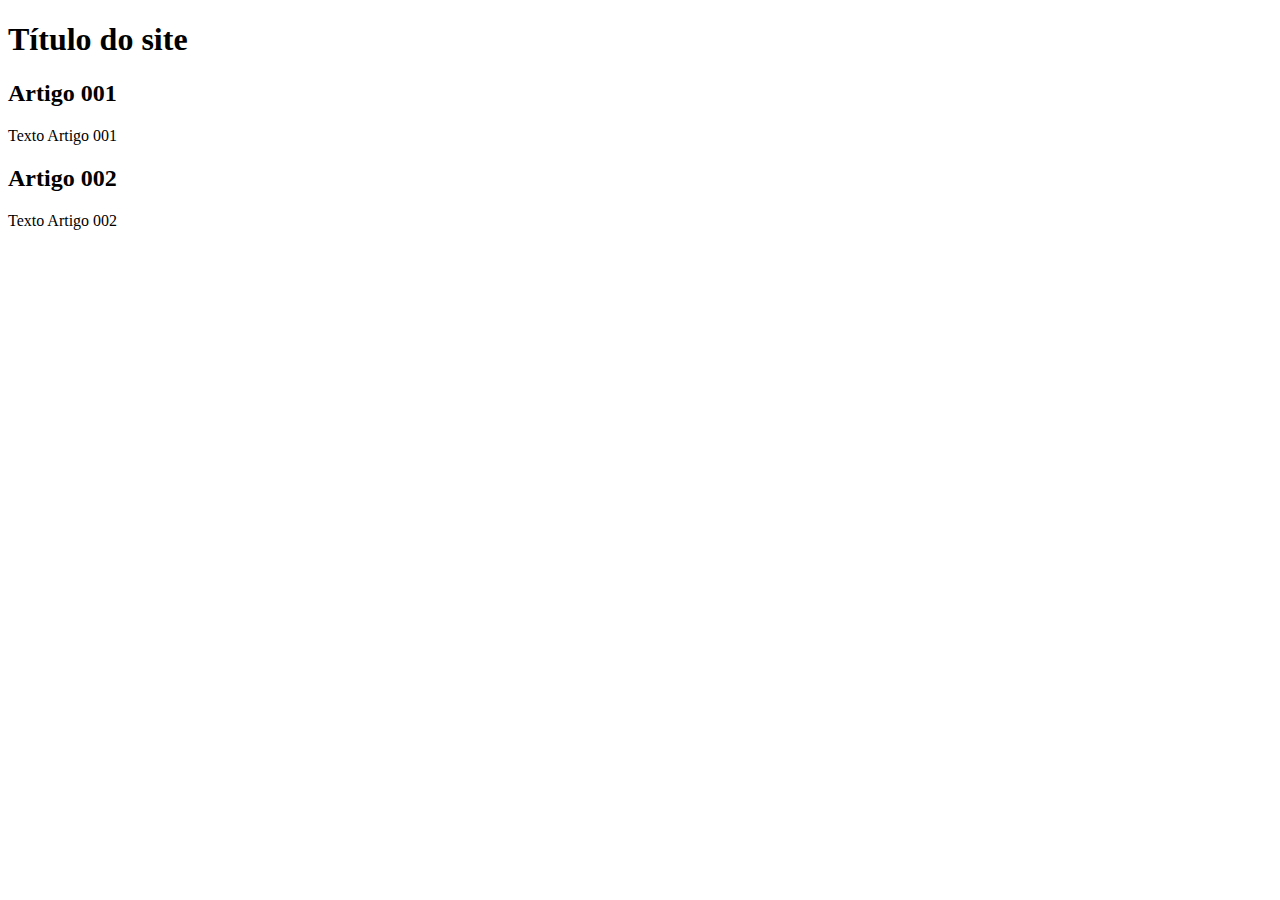
==== index.html @ f663260e "add index" ====
<!DOCTYPE html>
<html lang="pt-BR">
<head>
    <meta charset="UTF-8">
    <meta name="viewport" content="width=device-width, initial-scale=1.0">
    <title>Título do site</title>
</head>
<body>
    <main>
        <header>
             <h1>Título do site</h1>     
        </header>
        <article>
              <h2>Artigo 001</h2>
              <p>Texto Artigo 001</p>
            </article>

            <article>
                <h2>Artigo 002</h2>
                 <p>Texto Artigo 002</p>
            </article>

    </main>
</body>
</html>
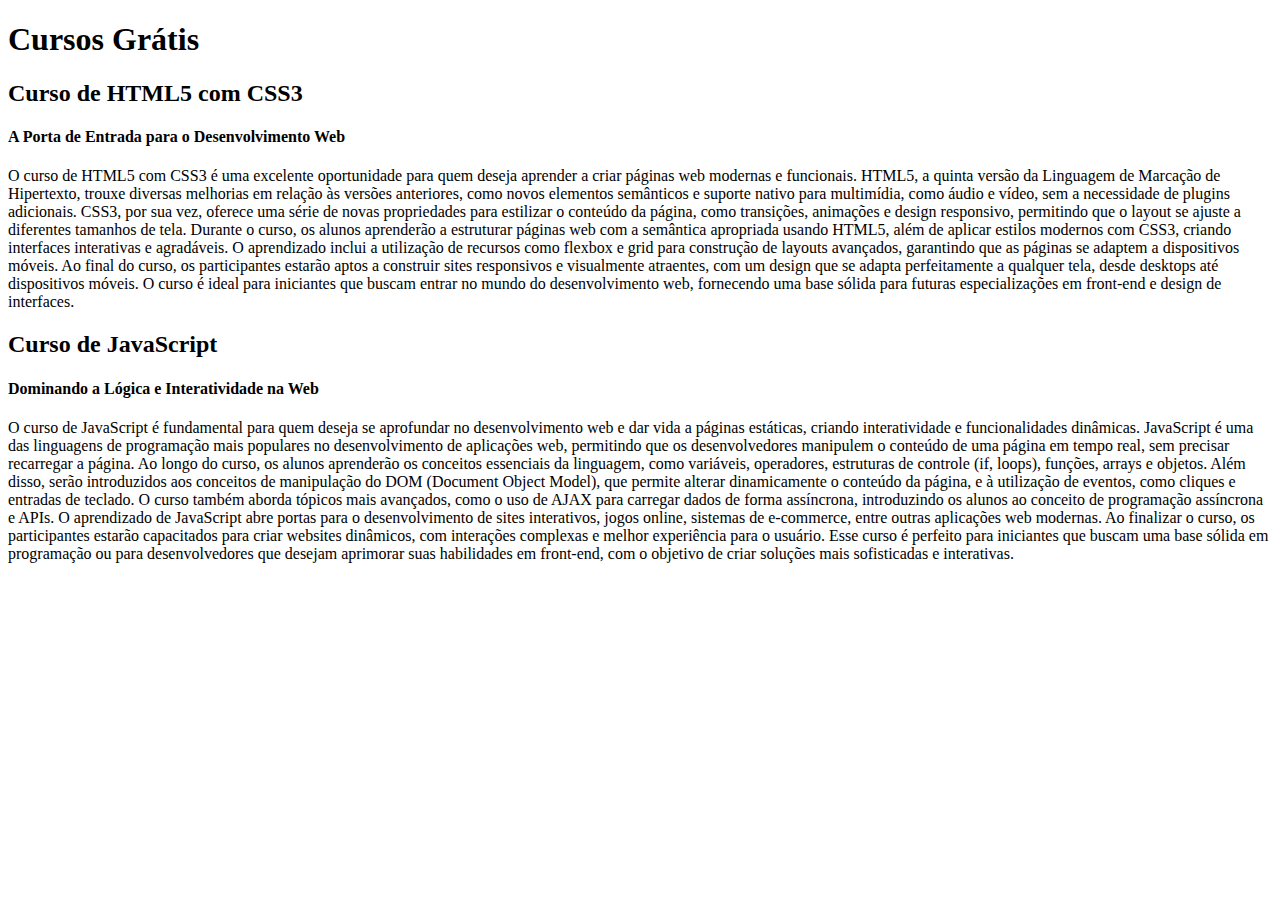
==== commit c862f7f0: "Wrote the content" ====
--- a/index.html
+++ b/index.html
@@ -8,16 +8,26 @@
 <body>
     <main>
         <header>
-             <h1>Título do site</h1>     
+             <h1>Cursos Grátis</h1>     
         </header>
         <article>
-              <h2>Artigo 001</h2>
-              <p>Texto Artigo 001</p>
+              <h2>Curso de HTML5 com CSS3</h2>
+              <h4>A Porta de Entrada para o Desenvolvimento Web</h4>
+              <p>O curso de HTML5 com CSS3 é uma excelente oportunidade para quem deseja aprender a criar páginas web modernas e funcionais. HTML5, a quinta versão da Linguagem de Marcação de Hipertexto, trouxe diversas melhorias em relação às versões anteriores, como novos elementos semânticos e suporte nativo para multimídia, como áudio e vídeo, sem a necessidade de plugins adicionais. CSS3, por sua vez, oferece uma série de novas propriedades para estilizar o conteúdo da página, como transições, animações e design responsivo, permitindo que o layout se ajuste a diferentes tamanhos de tela.
+              Durante o curso, os alunos aprenderão a estruturar páginas web com a semântica apropriada usando HTML5, além de aplicar estilos modernos com CSS3, criando interfaces interativas e agradáveis. O aprendizado inclui a utilização de recursos como flexbox e grid para construção de layouts avançados, garantindo que as páginas se adaptem a dispositivos móveis.
+              Ao final do curso, os participantes estarão aptos a construir sites responsivos e visualmente atraentes, com um design que se adapta perfeitamente a qualquer tela, desde desktops até dispositivos móveis. O curso é ideal para iniciantes que buscam entrar no mundo do desenvolvimento web, fornecendo uma base sólida para futuras especializações em front-end e design de interfaces.</p>
             </article>
 
             <article>
-                <h2>Artigo 002</h2>
-                 <p>Texto Artigo 002</p>
+                <h2>Curso de JavaScript</h2>
+                <h4>Dominando a Lógica e Interatividade na Web</h4>
+                <p>O curso de JavaScript é fundamental para quem deseja se aprofundar no desenvolvimento web e dar vida a páginas estáticas, criando interatividade e funcionalidades dinâmicas. JavaScript é uma das linguagens de programação mais populares no desenvolvimento de aplicações web, permitindo que os desenvolvedores manipulem o conteúdo de uma página em tempo real, sem precisar recarregar a página.
+
+                    Ao longo do curso, os alunos aprenderão os conceitos essenciais da linguagem, como variáveis, operadores, estruturas de controle (if, loops), funções, arrays e objetos. Além disso, serão introduzidos aos conceitos de manipulação do DOM (Document Object Model), que permite alterar dinamicamente o conteúdo da página, e à utilização de eventos, como cliques e entradas de teclado.
+                    
+                    O curso também aborda tópicos mais avançados, como o uso de AJAX para carregar dados de forma assíncrona, introduzindo os alunos ao conceito de programação assíncrona e APIs. O aprendizado de JavaScript abre portas para o desenvolvimento de sites interativos, jogos online, sistemas de e-commerce, entre outras aplicações web modernas.
+                    
+                    Ao finalizar o curso, os participantes estarão capacitados para criar websites dinâmicos, com interações complexas e melhor experiência para o usuário. Esse curso é perfeito para iniciantes que buscam uma base sólida em programação ou para desenvolvedores que desejam aprimorar suas habilidades em front-end, com o objetivo de criar soluções mais sofisticadas e interativas.</p>
             </article>
 
     </main>
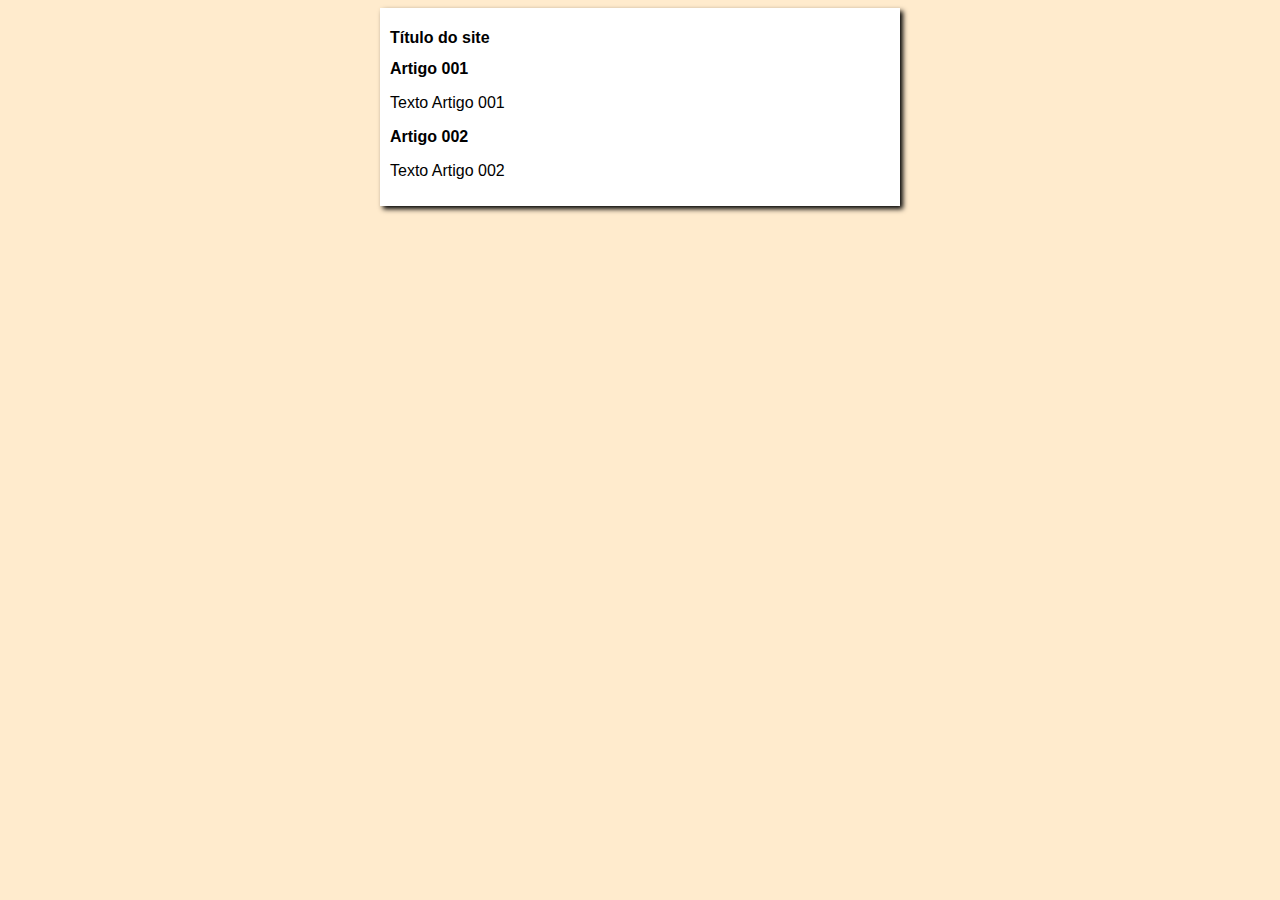
==== commit 45605b8d: "Started the Design" ====
--- a/index.html
+++ b/index.html
@@ -4,30 +4,21 @@
     <meta charset="UTF-8">
     <meta name="viewport" content="width=device-width, initial-scale=1.0">
     <title>Título do site</title>
+    <link rel="stylesheet" href="estilos/style.css">
 </head>
 <body>
     <main>
         <header>
-             <h1>Cursos Grátis</h1>     
+             <h1>Título do site</h1>     
         </header>
         <article>
-              <h2>Curso de HTML5 com CSS3</h2>
-              <h4>A Porta de Entrada para o Desenvolvimento Web</h4>
-              <p>O curso de HTML5 com CSS3 é uma excelente oportunidade para quem deseja aprender a criar páginas web modernas e funcionais. HTML5, a quinta versão da Linguagem de Marcação de Hipertexto, trouxe diversas melhorias em relação às versões anteriores, como novos elementos semânticos e suporte nativo para multimídia, como áudio e vídeo, sem a necessidade de plugins adicionais. CSS3, por sua vez, oferece uma série de novas propriedades para estilizar o conteúdo da página, como transições, animações e design responsivo, permitindo que o layout se ajuste a diferentes tamanhos de tela.
-              Durante o curso, os alunos aprenderão a estruturar páginas web com a semântica apropriada usando HTML5, além de aplicar estilos modernos com CSS3, criando interfaces interativas e agradáveis. O aprendizado inclui a utilização de recursos como flexbox e grid para construção de layouts avançados, garantindo que as páginas se adaptem a dispositivos móveis.
-              Ao final do curso, os participantes estarão aptos a construir sites responsivos e visualmente atraentes, com um design que se adapta perfeitamente a qualquer tela, desde desktops até dispositivos móveis. O curso é ideal para iniciantes que buscam entrar no mundo do desenvolvimento web, fornecendo uma base sólida para futuras especializações em front-end e design de interfaces.</p>
+              <h2>Artigo 001</h2>
+              <p>Texto Artigo 001</p>
             </article>
 
             <article>
-                <h2>Curso de JavaScript</h2>
-                <h4>Dominando a Lógica e Interatividade na Web</h4>
-                <p>O curso de JavaScript é fundamental para quem deseja se aprofundar no desenvolvimento web e dar vida a páginas estáticas, criando interatividade e funcionalidades dinâmicas. JavaScript é uma das linguagens de programação mais populares no desenvolvimento de aplicações web, permitindo que os desenvolvedores manipulem o conteúdo de uma página em tempo real, sem precisar recarregar a página.
-
-                    Ao longo do curso, os alunos aprenderão os conceitos essenciais da linguagem, como variáveis, operadores, estruturas de controle (if, loops), funções, arrays e objetos. Além disso, serão introduzidos aos conceitos de manipulação do DOM (Document Object Model), que permite alterar dinamicamente o conteúdo da página, e à utilização de eventos, como cliques e entradas de teclado.
-                    
-                    O curso também aborda tópicos mais avançados, como o uso de AJAX para carregar dados de forma assíncrona, introduzindo os alunos ao conceito de programação assíncrona e APIs. O aprendizado de JavaScript abre portas para o desenvolvimento de sites interativos, jogos online, sistemas de e-commerce, entre outras aplicações web modernas.
-                    
-                    Ao finalizar o curso, os participantes estarão capacitados para criar websites dinâmicos, com interações complexas e melhor experiência para o usuário. Esse curso é perfeito para iniciantes que buscam uma base sólida em programação ou para desenvolvedores que desejam aprimorar suas habilidades em front-end, com o objetivo de criar soluções mais sofisticadas e interativas.</p>
+                <h2>Artigo 002</h2>
+                 <p>Texto Artigo 002</p>
             </article>
 
     </main>
--- a/estilos/style.css
+++ b/estilos/style.css
@@ -0,0 +1,17 @@
+* {
+    font-family: Arial, Helvetica, sans-serif;
+    font-size: 16px;
+}
+
+body{
+    background-color: blanchedalmond;
+}
+
+
+main{
+    background-color: white;
+    box-shadow: 3px 3px 5px black;
+    width: 500px;
+    margin: auto;
+    padding: 10px;
+}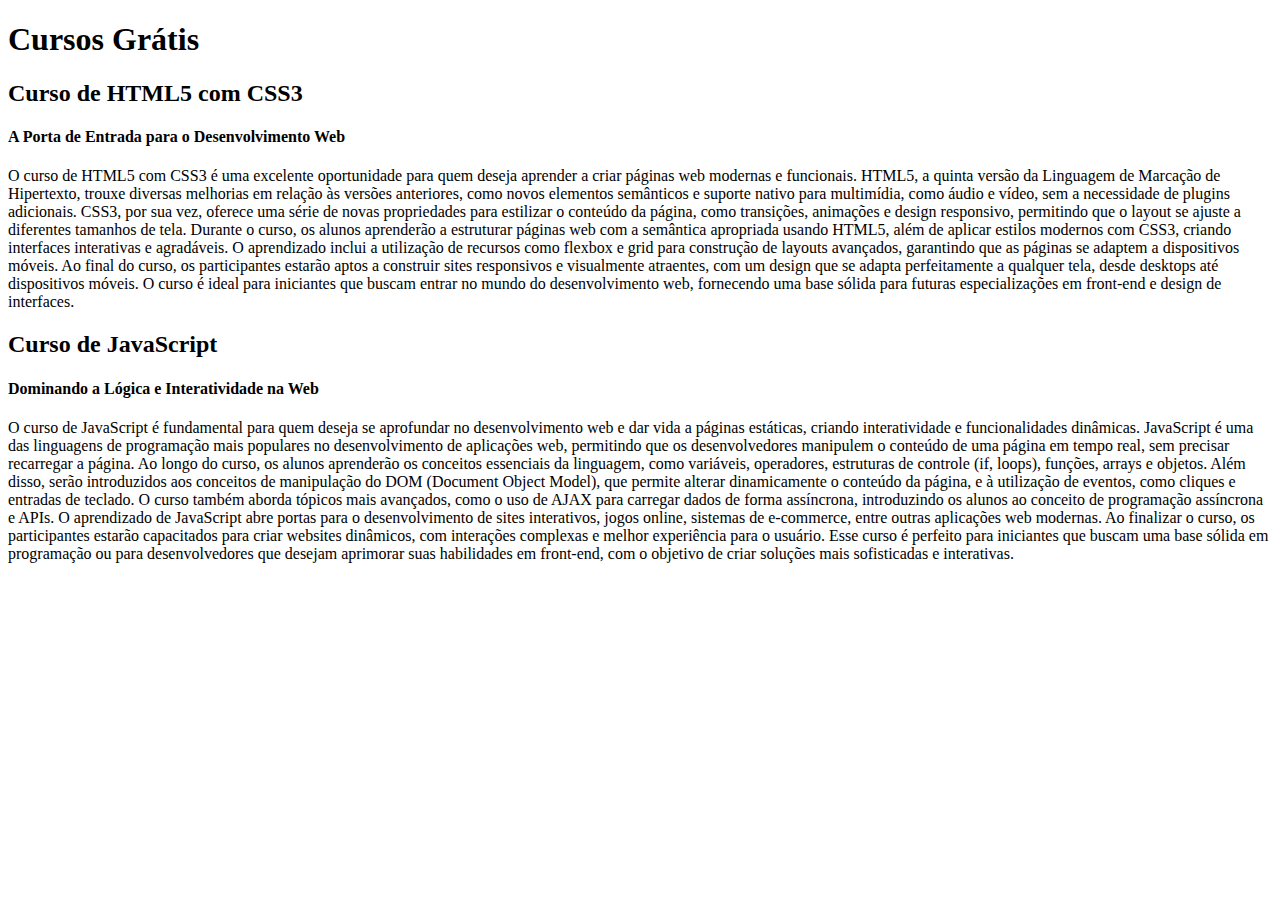
==== commit a1495926: "Changed the title of the content" ====
--- a/index.html
+++ b/index.html
@@ -3,22 +3,31 @@
 <head>
     <meta charset="UTF-8">
     <meta name="viewport" content="width=device-width, initial-scale=1.0">
-    <title>Título do site</title>
-    <link rel="stylesheet" href="estilos/style.css">
+    <title>Curso em vídeo</title>
 </head>
 <body>
     <main>
         <header>
-             <h1>Título do site</h1>     
+             <h1>Cursos Grátis</h1>     
         </header>
         <article>
-              <h2>Artigo 001</h2>
-              <p>Texto Artigo 001</p>
+              <h2>Curso de HTML5 com CSS3</h2>
+              <h4>A Porta de Entrada para o Desenvolvimento Web</h4>
+              <p>O curso de HTML5 com CSS3 é uma excelente oportunidade para quem deseja aprender a criar páginas web modernas e funcionais. HTML5, a quinta versão da Linguagem de Marcação de Hipertexto, trouxe diversas melhorias em relação às versões anteriores, como novos elementos semânticos e suporte nativo para multimídia, como áudio e vídeo, sem a necessidade de plugins adicionais. CSS3, por sua vez, oferece uma série de novas propriedades para estilizar o conteúdo da página, como transições, animações e design responsivo, permitindo que o layout se ajuste a diferentes tamanhos de tela.
+              Durante o curso, os alunos aprenderão a estruturar páginas web com a semântica apropriada usando HTML5, além de aplicar estilos modernos com CSS3, criando interfaces interativas e agradáveis. O aprendizado inclui a utilização de recursos como flexbox e grid para construção de layouts avançados, garantindo que as páginas se adaptem a dispositivos móveis.
+              Ao final do curso, os participantes estarão aptos a construir sites responsivos e visualmente atraentes, com um design que se adapta perfeitamente a qualquer tela, desde desktops até dispositivos móveis. O curso é ideal para iniciantes que buscam entrar no mundo do desenvolvimento web, fornecendo uma base sólida para futuras especializações em front-end e design de interfaces.</p>
             </article>
 
             <article>
-                <h2>Artigo 002</h2>
-                 <p>Texto Artigo 002</p>
+                <h2>Curso de JavaScript</h2>
+                <h4>Dominando a Lógica e Interatividade na Web</h4>
+                <p>O curso de JavaScript é fundamental para quem deseja se aprofundar no desenvolvimento web e dar vida a páginas estáticas, criando interatividade e funcionalidades dinâmicas. JavaScript é uma das linguagens de programação mais populares no desenvolvimento de aplicações web, permitindo que os desenvolvedores manipulem o conteúdo de uma página em tempo real, sem precisar recarregar a página.
+
+                    Ao longo do curso, os alunos aprenderão os conceitos essenciais da linguagem, como variáveis, operadores, estruturas de controle (if, loops), funções, arrays e objetos. Além disso, serão introduzidos aos conceitos de manipulação do DOM (Document Object Model), que permite alterar dinamicamente o conteúdo da página, e à utilização de eventos, como cliques e entradas de teclado.
+                    
+                    O curso também aborda tópicos mais avançados, como o uso de AJAX para carregar dados de forma assíncrona, introduzindo os alunos ao conceito de programação assíncrona e APIs. O aprendizado de JavaScript abre portas para o desenvolvimento de sites interativos, jogos online, sistemas de e-commerce, entre outras aplicações web modernas.
+                    
+                    Ao finalizar o curso, os participantes estarão capacitados para criar websites dinâmicos, com interações complexas e melhor experiência para o usuário. Esse curso é perfeito para iniciantes que buscam uma base sólida em programação ou para desenvolvedores que desejam aprimorar suas habilidades em front-end, com o objetivo de criar soluções mais sofisticadas e interativas.</p>
             </article>
 
     </main>
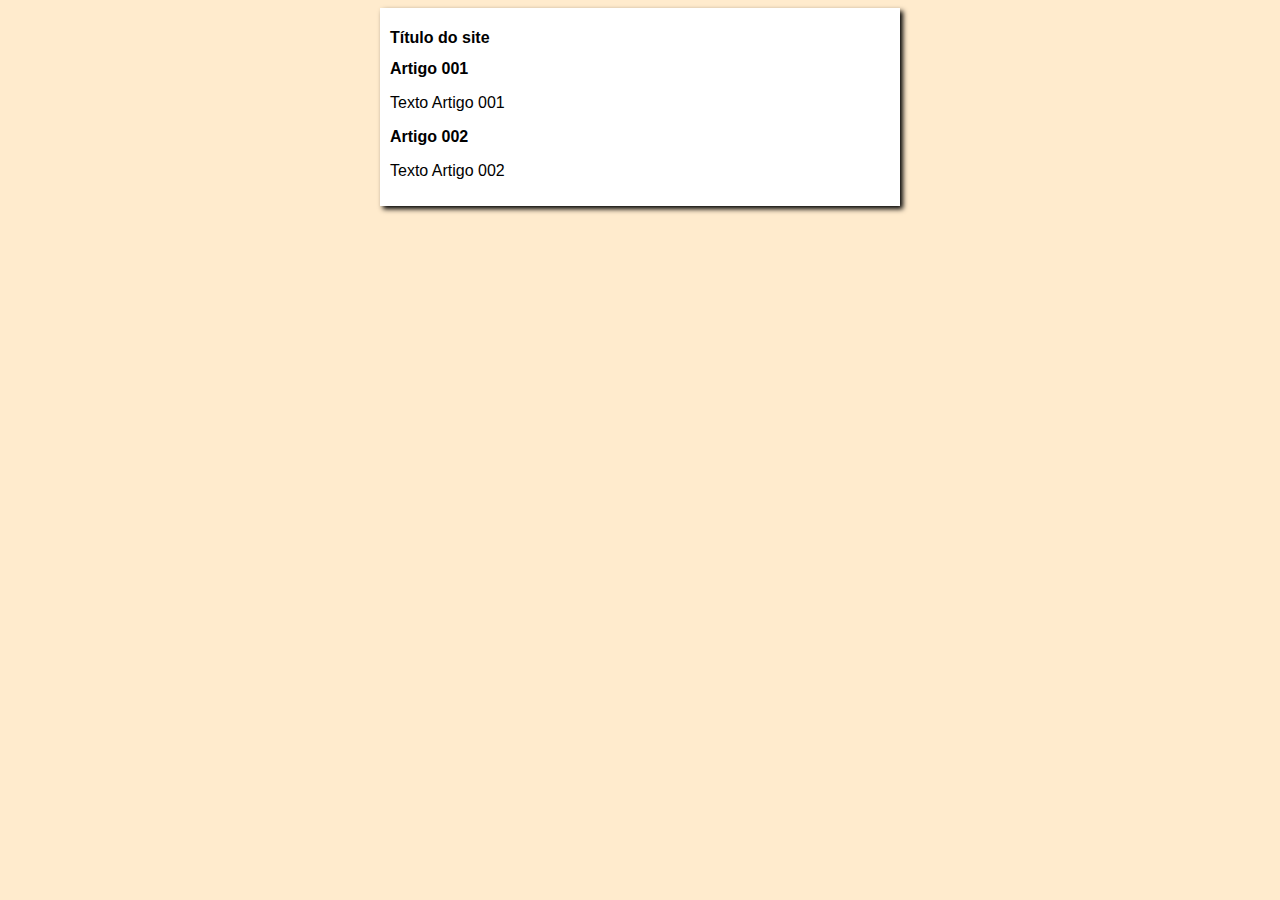
==== commit 225f526a: "Changed the title of the Design" ====
--- a/index.html
+++ b/index.html
@@ -4,30 +4,21 @@
     <meta charset="UTF-8">
     <meta name="viewport" content="width=device-width, initial-scale=1.0">
     <title>Curso em vídeo</title>
+    <link rel="stylesheet" href="estilos/style.css">
 </head>
 <body>
     <main>
         <header>
-             <h1>Cursos Grátis</h1>     
+             <h1>Título do site</h1>     
         </header>
         <article>
-              <h2>Curso de HTML5 com CSS3</h2>
-              <h4>A Porta de Entrada para o Desenvolvimento Web</h4>
-              <p>O curso de HTML5 com CSS3 é uma excelente oportunidade para quem deseja aprender a criar páginas web modernas e funcionais. HTML5, a quinta versão da Linguagem de Marcação de Hipertexto, trouxe diversas melhorias em relação às versões anteriores, como novos elementos semânticos e suporte nativo para multimídia, como áudio e vídeo, sem a necessidade de plugins adicionais. CSS3, por sua vez, oferece uma série de novas propriedades para estilizar o conteúdo da página, como transições, animações e design responsivo, permitindo que o layout se ajuste a diferentes tamanhos de tela.
-              Durante o curso, os alunos aprenderão a estruturar páginas web com a semântica apropriada usando HTML5, além de aplicar estilos modernos com CSS3, criando interfaces interativas e agradáveis. O aprendizado inclui a utilização de recursos como flexbox e grid para construção de layouts avançados, garantindo que as páginas se adaptem a dispositivos móveis.
-              Ao final do curso, os participantes estarão aptos a construir sites responsivos e visualmente atraentes, com um design que se adapta perfeitamente a qualquer tela, desde desktops até dispositivos móveis. O curso é ideal para iniciantes que buscam entrar no mundo do desenvolvimento web, fornecendo uma base sólida para futuras especializações em front-end e design de interfaces.</p>
+              <h2>Artigo 001</h2>
+              <p>Texto Artigo 001</p>
             </article>
 
             <article>
-                <h2>Curso de JavaScript</h2>
-                <h4>Dominando a Lógica e Interatividade na Web</h4>
-                <p>O curso de JavaScript é fundamental para quem deseja se aprofundar no desenvolvimento web e dar vida a páginas estáticas, criando interatividade e funcionalidades dinâmicas. JavaScript é uma das linguagens de programação mais populares no desenvolvimento de aplicações web, permitindo que os desenvolvedores manipulem o conteúdo de uma página em tempo real, sem precisar recarregar a página.
-
-                    Ao longo do curso, os alunos aprenderão os conceitos essenciais da linguagem, como variáveis, operadores, estruturas de controle (if, loops), funções, arrays e objetos. Além disso, serão introduzidos aos conceitos de manipulação do DOM (Document Object Model), que permite alterar dinamicamente o conteúdo da página, e à utilização de eventos, como cliques e entradas de teclado.
-                    
-                    O curso também aborda tópicos mais avançados, como o uso de AJAX para carregar dados de forma assíncrona, introduzindo os alunos ao conceito de programação assíncrona e APIs. O aprendizado de JavaScript abre portas para o desenvolvimento de sites interativos, jogos online, sistemas de e-commerce, entre outras aplicações web modernas.
-                    
-                    Ao finalizar o curso, os participantes estarão capacitados para criar websites dinâmicos, com interações complexas e melhor experiência para o usuário. Esse curso é perfeito para iniciantes que buscam uma base sólida em programação ou para desenvolvedores que desejam aprimorar suas habilidades em front-end, com o objetivo de criar soluções mais sofisticadas e interativas.</p>
+                <h2>Artigo 002</h2>
+                 <p>Texto Artigo 002</p>
             </article>
 
     </main>
--- a/estilos/style.css
+++ b/estilos/style.css
@@ -0,0 +1,17 @@
+* {
+    font-family: Arial, Helvetica, sans-serif;
+    font-size: 16px;
+}
+
+body{
+    background-color: blanchedalmond;
+}
+
+
+main{
+    background-color: white;
+    box-shadow: 3px 3px 5px black;
+    width: 500px;
+    margin: auto;
+    padding: 10px;
+}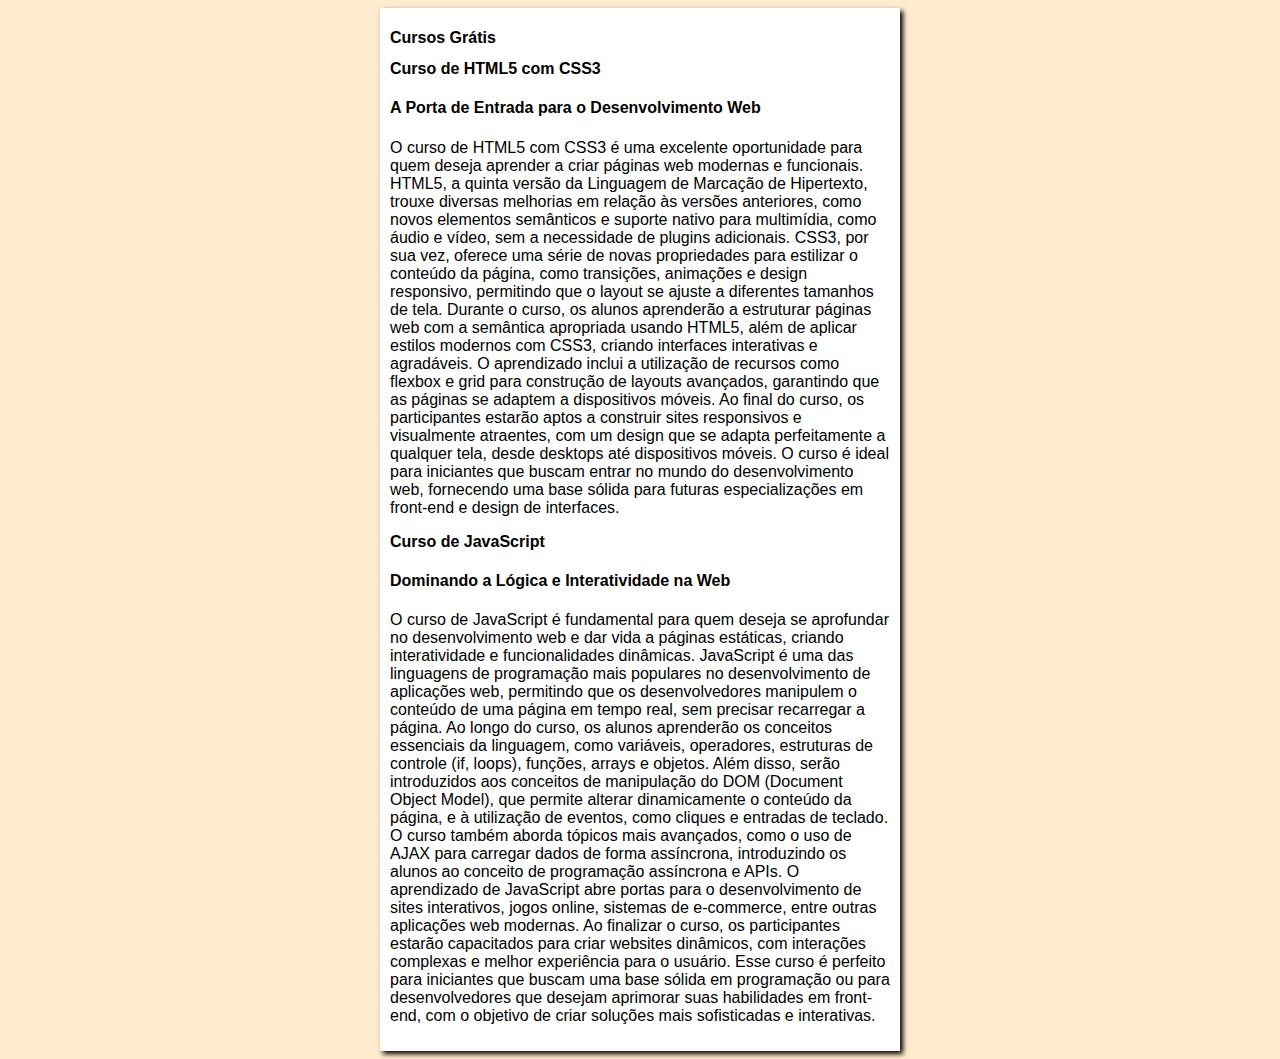
==== commit 20dc3d6d: "Merge branch 'Design'" ====
--- a/index.html
+++ b/index.html
@@ -9,16 +9,26 @@
 <body>
     <main>
         <header>
-             <h1>Título do site</h1>     
+             <h1>Cursos Grátis</h1>     
         </header>
         <article>
-              <h2>Artigo 001</h2>
-              <p>Texto Artigo 001</p>
+              <h2>Curso de HTML5 com CSS3</h2>
+              <h4>A Porta de Entrada para o Desenvolvimento Web</h4>
+              <p>O curso de HTML5 com CSS3 é uma excelente oportunidade para quem deseja aprender a criar páginas web modernas e funcionais. HTML5, a quinta versão da Linguagem de Marcação de Hipertexto, trouxe diversas melhorias em relação às versões anteriores, como novos elementos semânticos e suporte nativo para multimídia, como áudio e vídeo, sem a necessidade de plugins adicionais. CSS3, por sua vez, oferece uma série de novas propriedades para estilizar o conteúdo da página, como transições, animações e design responsivo, permitindo que o layout se ajuste a diferentes tamanhos de tela.
+              Durante o curso, os alunos aprenderão a estruturar páginas web com a semântica apropriada usando HTML5, além de aplicar estilos modernos com CSS3, criando interfaces interativas e agradáveis. O aprendizado inclui a utilização de recursos como flexbox e grid para construção de layouts avançados, garantindo que as páginas se adaptem a dispositivos móveis.
+              Ao final do curso, os participantes estarão aptos a construir sites responsivos e visualmente atraentes, com um design que se adapta perfeitamente a qualquer tela, desde desktops até dispositivos móveis. O curso é ideal para iniciantes que buscam entrar no mundo do desenvolvimento web, fornecendo uma base sólida para futuras especializações em front-end e design de interfaces.</p>
             </article>
 
             <article>
-                <h2>Artigo 002</h2>
-                 <p>Texto Artigo 002</p>
+                <h2>Curso de JavaScript</h2>
+                <h4>Dominando a Lógica e Interatividade na Web</h4>
+                <p>O curso de JavaScript é fundamental para quem deseja se aprofundar no desenvolvimento web e dar vida a páginas estáticas, criando interatividade e funcionalidades dinâmicas. JavaScript é uma das linguagens de programação mais populares no desenvolvimento de aplicações web, permitindo que os desenvolvedores manipulem o conteúdo de uma página em tempo real, sem precisar recarregar a página.
+
+                    Ao longo do curso, os alunos aprenderão os conceitos essenciais da linguagem, como variáveis, operadores, estruturas de controle (if, loops), funções, arrays e objetos. Além disso, serão introduzidos aos conceitos de manipulação do DOM (Document Object Model), que permite alterar dinamicamente o conteúdo da página, e à utilização de eventos, como cliques e entradas de teclado.
+                    
+                    O curso também aborda tópicos mais avançados, como o uso de AJAX para carregar dados de forma assíncrona, introduzindo os alunos ao conceito de programação assíncrona e APIs. O aprendizado de JavaScript abre portas para o desenvolvimento de sites interativos, jogos online, sistemas de e-commerce, entre outras aplicações web modernas.
+                    
+                    Ao finalizar o curso, os participantes estarão capacitados para criar websites dinâmicos, com interações complexas e melhor experiência para o usuário. Esse curso é perfeito para iniciantes que buscam uma base sólida em programação ou para desenvolvedores que desejam aprimorar suas habilidades em front-end, com o objetivo de criar soluções mais sofisticadas e interativas.</p>
             </article>
 
     </main>
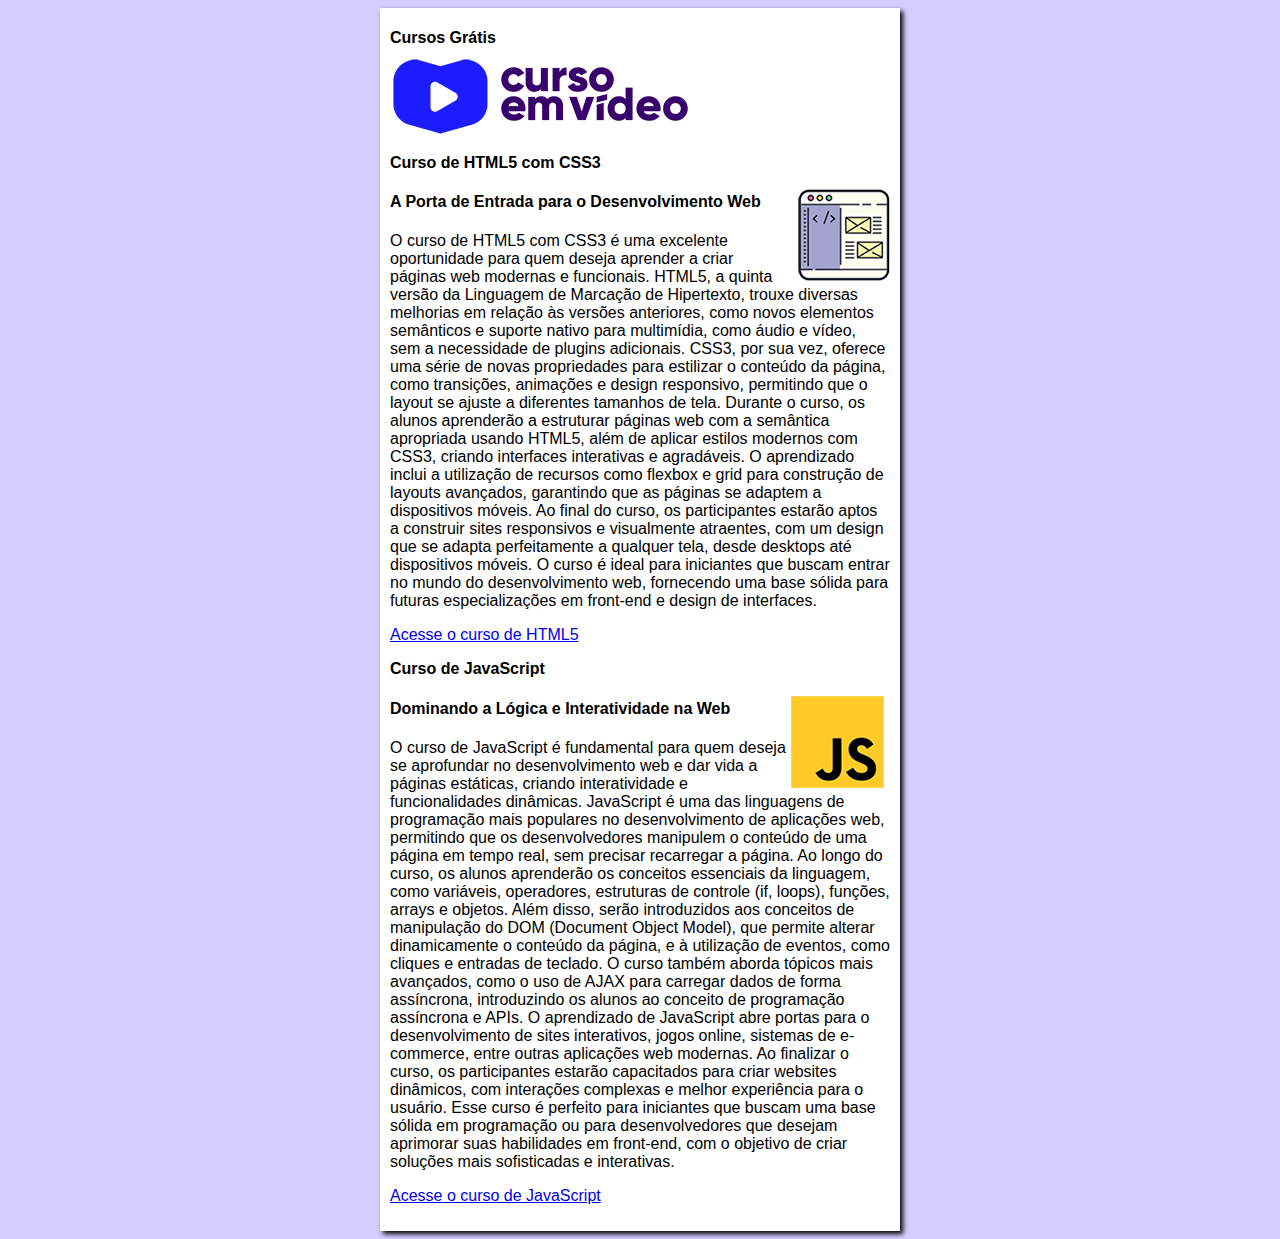
==== commit 37e091dc: "add link" ====
--- a/index.html
+++ b/index.html
@@ -9,18 +9,22 @@
 <body>
     <main>
         <header>
-             <h1>Cursos Grátis</h1>     
+             <h1>Cursos Grátis</h1>  
+             <img src="images/curso-em-video-cor.png" alt="curso em vídeo">   
         </header>
         <article>
               <h2>Curso de HTML5 com CSS3</h2>
+              <img class="lado" src="images/curso-html-css.png" alt="curso em vídeo">   
               <h4>A Porta de Entrada para o Desenvolvimento Web</h4>
               <p>O curso de HTML5 com CSS3 é uma excelente oportunidade para quem deseja aprender a criar páginas web modernas e funcionais. HTML5, a quinta versão da Linguagem de Marcação de Hipertexto, trouxe diversas melhorias em relação às versões anteriores, como novos elementos semânticos e suporte nativo para multimídia, como áudio e vídeo, sem a necessidade de plugins adicionais. CSS3, por sua vez, oferece uma série de novas propriedades para estilizar o conteúdo da página, como transições, animações e design responsivo, permitindo que o layout se ajuste a diferentes tamanhos de tela.
               Durante o curso, os alunos aprenderão a estruturar páginas web com a semântica apropriada usando HTML5, além de aplicar estilos modernos com CSS3, criando interfaces interativas e agradáveis. O aprendizado inclui a utilização de recursos como flexbox e grid para construção de layouts avançados, garantindo que as páginas se adaptem a dispositivos móveis.
               Ao final do curso, os participantes estarão aptos a construir sites responsivos e visualmente atraentes, com um design que se adapta perfeitamente a qualquer tela, desde desktops até dispositivos móveis. O curso é ideal para iniciantes que buscam entrar no mundo do desenvolvimento web, fornecendo uma base sólida para futuras especializações em front-end e design de interfaces.</p>
+              <p><a href="curso-html.html">Acesse o curso de HTML5</a></p>
             </article>
 
             <article>
                 <h2>Curso de JavaScript</h2>
+                <img class="lado" src="images/curso-javascript.png" alt="curso em vídeo">   
                 <h4>Dominando a Lógica e Interatividade na Web</h4>
                 <p>O curso de JavaScript é fundamental para quem deseja se aprofundar no desenvolvimento web e dar vida a páginas estáticas, criando interatividade e funcionalidades dinâmicas. JavaScript é uma das linguagens de programação mais populares no desenvolvimento de aplicações web, permitindo que os desenvolvedores manipulem o conteúdo de uma página em tempo real, sem precisar recarregar a página.
 
@@ -29,6 +33,7 @@
                     O curso também aborda tópicos mais avançados, como o uso de AJAX para carregar dados de forma assíncrona, introduzindo os alunos ao conceito de programação assíncrona e APIs. O aprendizado de JavaScript abre portas para o desenvolvimento de sites interativos, jogos online, sistemas de e-commerce, entre outras aplicações web modernas.
                     
                     Ao finalizar o curso, os participantes estarão capacitados para criar websites dinâmicos, com interações complexas e melhor experiência para o usuário. Esse curso é perfeito para iniciantes que buscam uma base sólida em programação ou para desenvolvedores que desejam aprimorar suas habilidades em front-end, com o objetivo de criar soluções mais sofisticadas e interativas.</p>
+                    <p><a href="curso-js.html">Acesse o curso de JavaScript</a></p>
             </article>
 
     </main>
--- a/estilos/style.css
+++ b/estilos/style.css
@@ -4,7 +4,12 @@
 }
 
 body{
-    background-color: blanchedalmond;
+    background-color: rgb(213, 205, 255);
+}
+
+
+img.lado{
+    float: right;
 }
 
 
